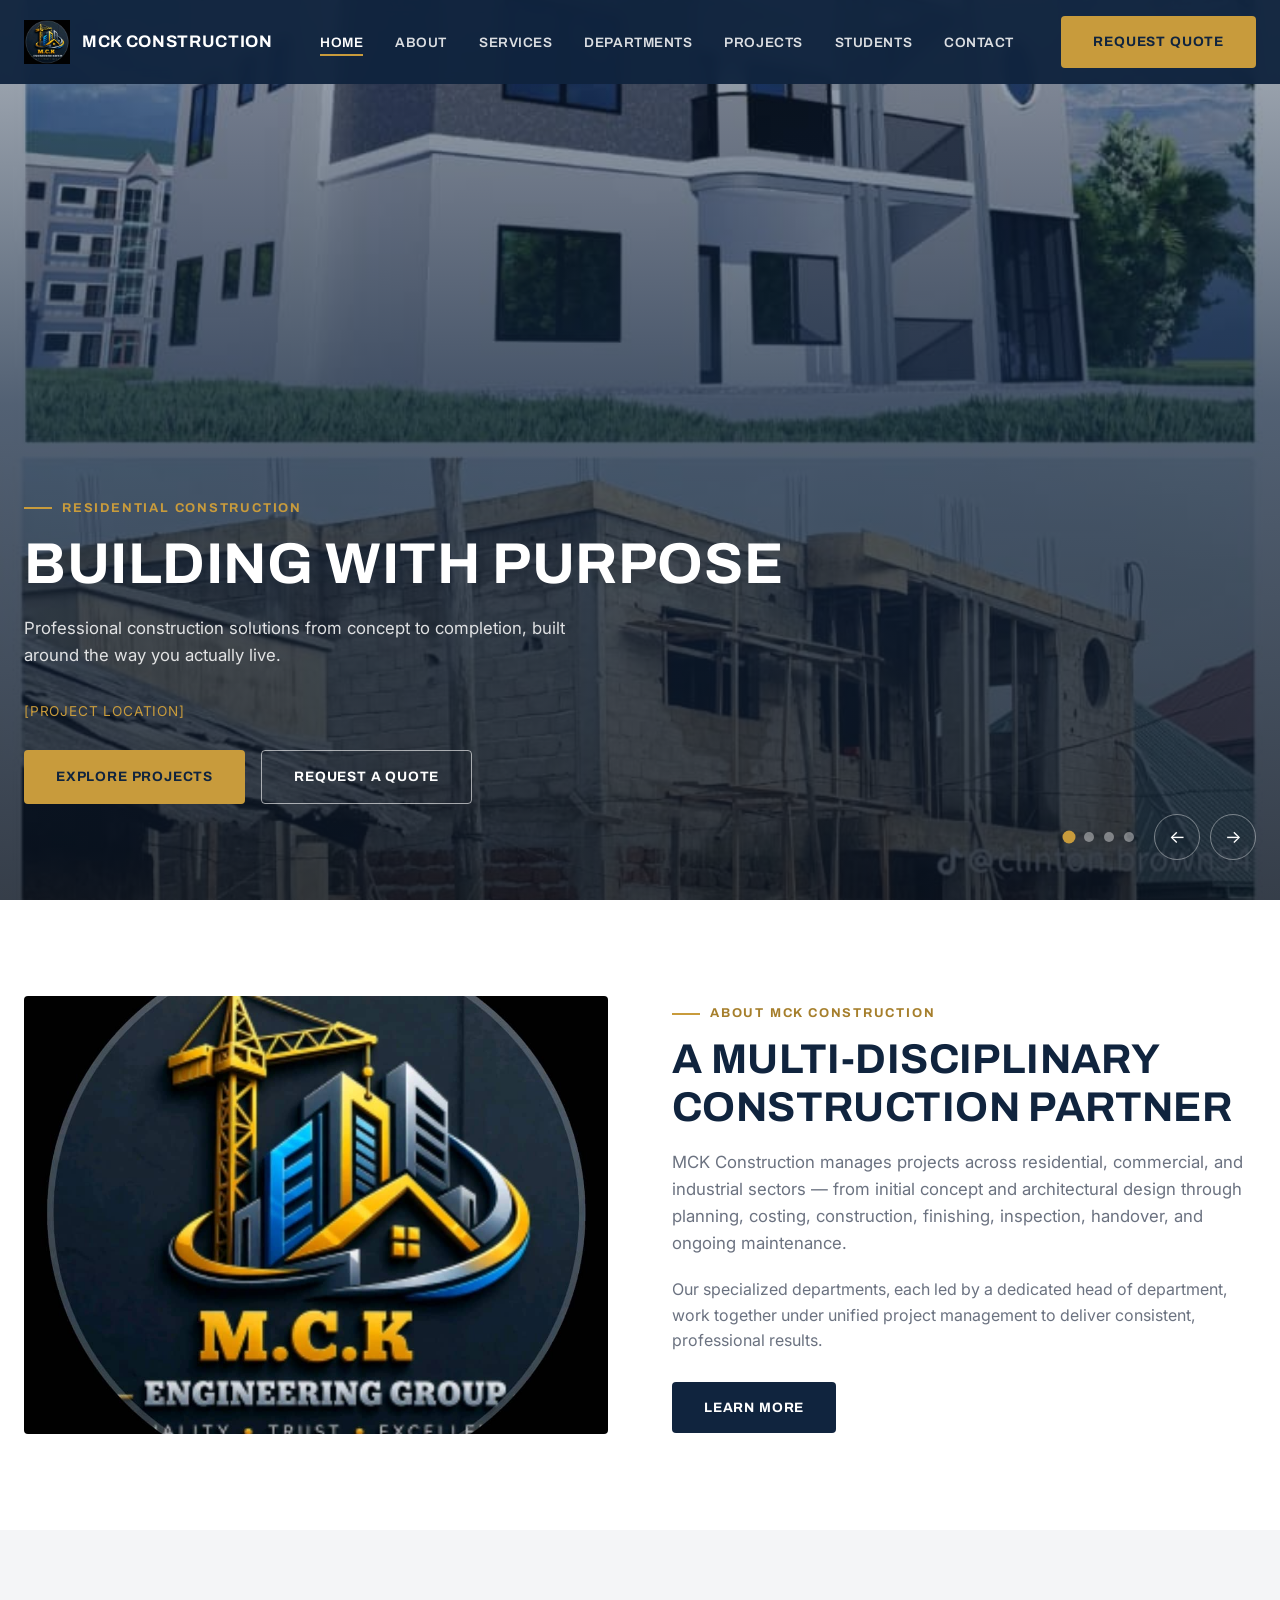
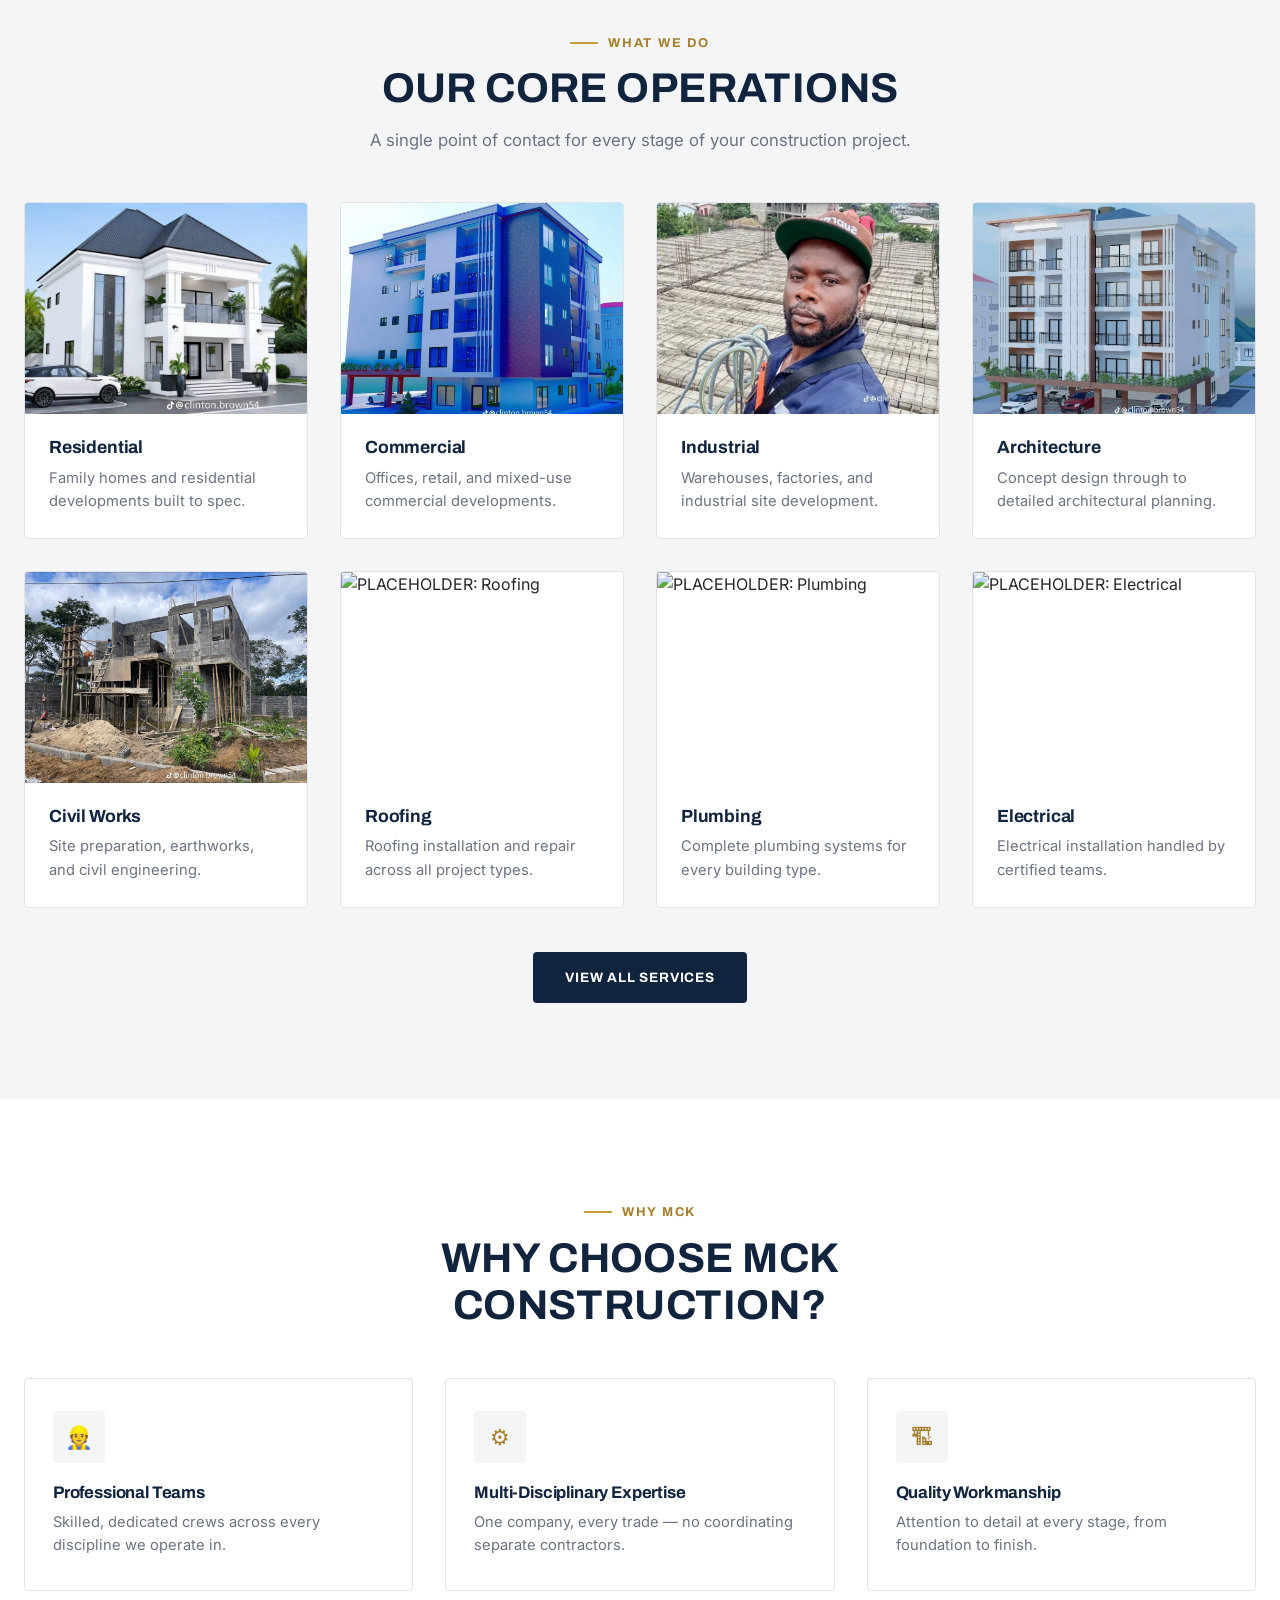
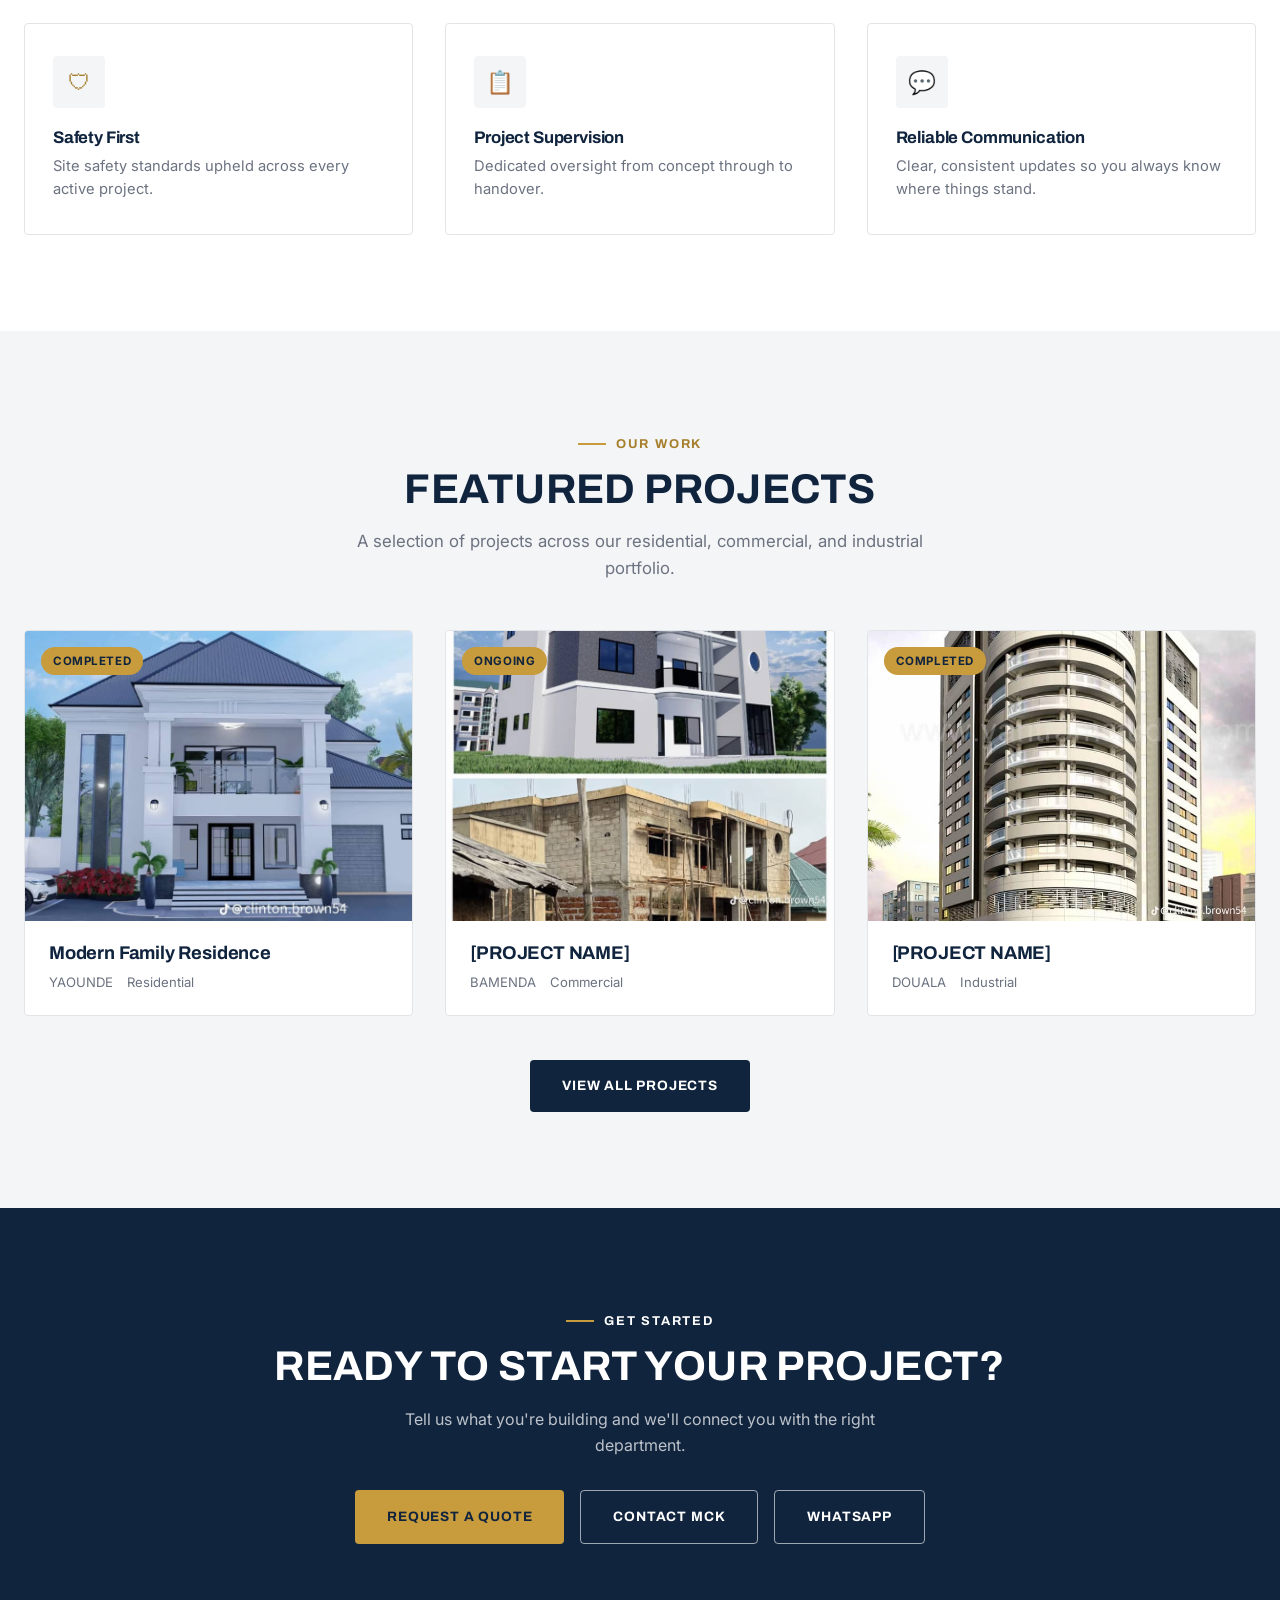
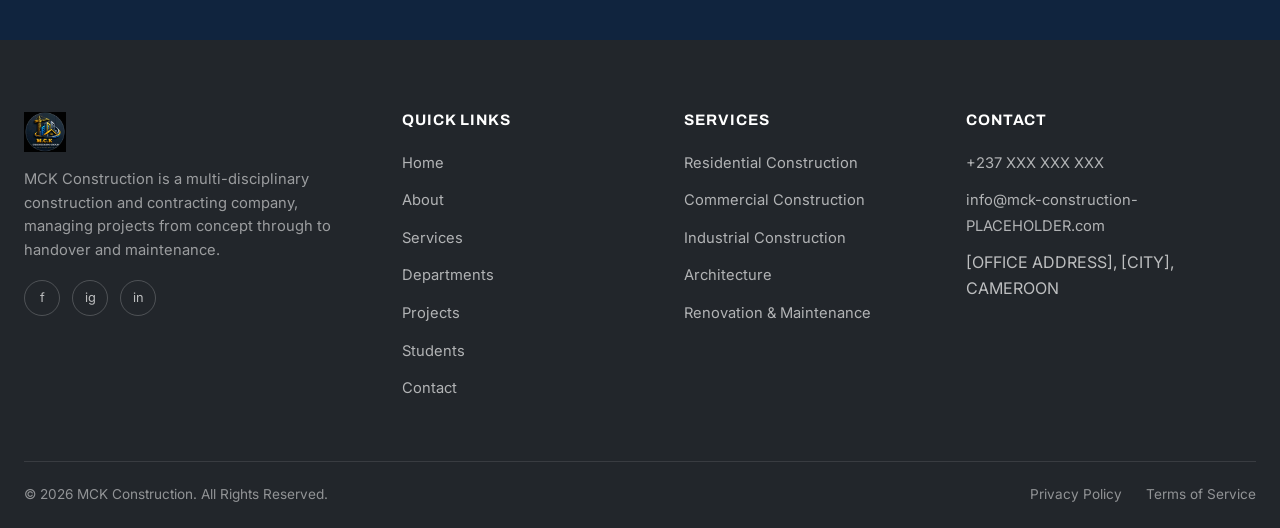
==== index.html @ 476c91ae "initial commit" ====
<!DOCTYPE html>
<html lang="en">
<head>
  <meta charset="UTF-8">
  <meta name="viewport" content="width=device-width, initial-scale=1.0">
  <title>MCK Engineering group
     | Building Dreams. Creating the Future.</title>
  <meta name="description" content="MCK Engineering group is a multi-disciplinary engineering and contracting group handling residential, commercial, and industrial projects from concept to handover.">
  <link rel="preconnect" href="https://fonts.googleapis.com">
  <link href="https://fonts.googleapis.com/css2?family=Archivo:wght@600;700;800&family=Inter:wght@400;500;600;700&display=swap" rel="stylesheet">
  <link rel="stylesheet" href="css/style.css">
</head>
<body data-page="index.html">

  <div id="site-header-root"></div>

  <main>

    <!-- ============ HERO SLIDER ============ -->
    <section class="hero-slider" id="hero-slider" aria-label="Featured projects">

      <!-- IMAGE PLACEHOLDER: mck-logo.png — residential project, 1920x1080 -->
      <div class="hero-slider__slide" style="background-image: url('assets/images/home/hero-01.jpg');">
        <div class="hero-slider__content">
          <span class="eyebrow">Residential Construction</span>
          <h1>Building With Purpose</h1>
          <p>Professional construction solutions from concept to completion, built around the way you actually live.</p>
          <div class="hero-slider__location">[PROJECT LOCATION]</div>
          <div class="btn-group" style="margin-top: 28px;">
            <a href="projects.html" class="btn btn-primary">Explore Projects</a>
            <a href="quote.html" class="btn btn-outline">Request a Quote</a>
          </div>
        </div>
      </div>

      <!-- IMAGE PLACEHOLDER: hero-02.jpg — commercial project, 1920x1080 -->
      <div class="hero-slider__slide" style="background-image: url('assets/images/home/hero-02.jpg');">
        <div class="hero-slider__content">
          <span class="eyebrow">Commercial Construction</span>
          <h1>Spaces That Work Harder</h1>
          <p>From office complexes to retail developments, delivered on schedule and built to last.</p>
          <div class="hero-slider__location">[PROJECT LOCATION]</div>
          <div class="btn-group" style="margin-top: 28px;">
            <a href="projects.html" class="btn btn-primary">Explore Projects</a>
            <a href="quote.html" class="btn btn-outline">Request a Quote</a>
          </div>
        </div>
      </div>

      <!-- IMAGE PLACEHOLDER: hero-03.jpg — industrial project, 1920x1080 -->
      <div class="hero-slider__slide" style="background-image: url('assets/images/home/hero-03.jpg');">
        <div class="hero-slider__content">
          <span class="eyebrow">Industrial Construction</span>
          <h1>Engineered For Scale</h1>
          <p>Warehouses, factories, and production facilities built with structural precision.</p>
          <div class="hero-slider__location">[PROJECT LOCATION]</div>
          <div class="btn-group" style="margin-top: 28px;">
            <a href="projects.html" class="btn btn-primary">Explore Projects</a>
            <a href="quote.html" class="btn btn-outline">Request a Quote</a>
          </div>
        </div>
      </div>

      <!-- IMAGE PLACEHOLDER: hero-04.jpg — civil works project, 1920x1080 -->
      <div class="hero-slider__slide" style="background-image: url('assets/images/home/hero-04.jpg');">
        <div class="hero-slider__content">
          <span class="eyebrow">Civil Works</span>
          <h1>Foundations For Growth</h1>
          <p>Civil engineering and site development handled by specialized, experienced teams.</p>
          <div class="hero-slider__location">[PROJECT LOCATION]</div>
          <div class="btn-group" style="margin-top: 28px;">
            <a href="projects.html" class="btn btn-primary">Explore Projects</a>
            <a href="quote.html" class="btn btn-outline">Request a Quote</a>
          </div>
        </div>
      </div>

      <div class="slider-controls">
        <div class="slider-dots"></div>
        <div class="slider-controls__arrows">
          <button class="slider-arrow prev" aria-label="Previous slide">&#8592;</button>
          <button class="slider-arrow next" aria-label="Next slide">&#8594;</button>
        </div>
      </div>
    </section>

    <!-- ============ ABOUT HIGHLIGHT ============ -->
    <section class="section" data-animate>
      <div class="container split">
        <div>
          <!-- IMAGE PLACEHOLDER:
               Replace with a real MCK Engineering group team/site photo.
               Recommended size: 900x700 -->
          <img src="assets/images/home/mck-logo.png" alt="PLACEHOLDER: MCK Engineering group team on site">
        </div>
        <div>
          <span class="eyebrow">About MCK Construction</span>
          <h2>A Multi-Disciplinary Construction Partner</h2>
          <p style="margin: 18px 0 20px; font-size: 1.05rem;">
            MCK Construction manages projects across residential, commercial, and
            industrial sectors — from initial concept and architectural design
            through planning, costing, construction, finishing, inspection,
            handover, and ongoing maintenance.
          </p>
          <p style="margin-bottom: 28px;">
            Our specialized departments, each led by a dedicated head of
            department, work together under unified project management to
            deliver consistent, professional results.
          </p>
          <a href="about.html" class="btn btn-dark">Learn More</a>
        </div>
      </div>
    </section>

    <!-- ============ SERVICES / OPERATIONS ============ -->
    <section class="section bg-light" data-animate>
      <div class="container">
        <div class="section-heading center">
          <span class="eyebrow" style="justify-content: center;">What We Do</span>
          <h2>Our Core Operations</h2>
          <p>A single point of contact for every stage of your construction project.</p>
        </div>

        <div class="grid grid-4">
          <div class="card service-card">
            <div class="service-card__image">
              <!-- IMAGE PLACEHOLDER: residential.jpg service card, 700x525 -->
              <img src="assets/images/services/residential.jpg" alt="PLACEHOLDER: Residential construction">
            </div>
            <div class="service-card__body">
              <h3>Residential</h3>
              <p>Family homes and residential developments built to spec.</p>
            </div>
          </div>

          <div class="card service-card">
            <div class="service-card__image">
              <!-- IMAGE PLACEHOLDER: commercial.jpg service card, 700x525 -->
              <img src="assets/images/services/commercial.jpg" alt="PLACEHOLDER: Commercial construction">
            </div>
            <div class="service-card__body">
              <h3>Commercial</h3>
              <p>Offices, retail, and mixed-use commercial developments.</p>
            </div>
          </div>

          <div class="card service-card">
            <div class="service-card__image">
              <!-- IMAGE PLACEHOLDER: industrial.jpg service card, 700x525 -->
              <img src="assets/images/services/industrial.jpg" alt="PLACEHOLDER: Industrial construction">
            </div>
            <div class="service-card__body">
              <h3>Industrial</h3>
              <p>Warehouses, factories, and industrial site development.</p>
            </div>
          </div>

          <div class="card service-card">
            <div class="service-card__image">
              <!-- IMAGE PLACEHOLDER: architecture.jpg service card, 700x525 -->
              <img src="assets/images/services/architecture.jpg" alt="PLACEHOLDER: Architecture">
            </div>
            <div class="service-card__body">
              <h3>Architecture</h3>
              <p>Concept design through to detailed architectural planning.</p>
            </div>
          </div>

          <div class="card service-card">
            <div class="service-card__image">
              <!-- IMAGE PLACEHOLDER: civil-works.jpg service card, 700x525 -->
              <img src="assets/images/services/civil-works.jpg" alt="PLACEHOLDER: Civil works">
            </div>
            <div class="service-card__body">
              <h3>Civil Works</h3>
              <p>Site preparation, earthworks, and civil engineering.</p>
            </div>
          </div>

          <div class="card service-card">
            <div class="service-card__image">
              <!-- IMAGE PLACEHOLDER: roofing.jpg service card, 700x525 -->
              <img src="assets/images/services/roofing.jpg" alt="PLACEHOLDER: Roofing">
            </div>
            <div class="service-card__body">
              <h3>Roofing</h3>
              <p>Roofing installation and repair across all project types.</p>
            </div>
          </div>

          <div class="card service-card">
            <div class="service-card__image">
              <!-- IMAGE PLACEHOLDER: plumbing.jpg service card, 700x525 -->
              <img src="assets/images/services/plumbing.jpg" alt="PLACEHOLDER: Plumbing">
            </div>
            <div class="service-card__body">
              <h3>Plumbing</h3>
              <p>Complete plumbing systems for every building type.</p>
            </div>
          </div>

          <div class="card service-card">
            <div class="service-card__image">
              <!-- IMAGE PLACEHOLDER: electrical.jpg service card, 700x525 -->
              <img src="assets/images/services/electrical.jpg" alt="PLACEHOLDER: Electrical">
            </div>
            <div class="service-card__body">
              <h3>Electrical</h3>
              <p>Electrical installation handled by certified teams.</p>
            </div>
          </div>
        </div>

        <div style="text-align:center; margin-top: 44px;">
          <a href="services.html" class="btn btn-dark">View All Services</a>
        </div>
      </div>
    </section>

    <!-- ============ WHY CHOOSE US ============ -->
    <section class="section" data-animate>
      <div class="container">
        <div class="section-heading center">
          <span class="eyebrow" style="justify-content: center;">Why MCK</span>
          <h2>Why Choose MCK Construction?</h2>
        </div>

        <div class="grid grid-3">
          <div class="card feature-card">
            <div class="feature-card__icon">&#128119;</div>
            <h3>Professional Teams</h3>
            <p>Skilled, dedicated crews across every discipline we operate in.</p>
          </div>
          <div class="card feature-card">
            <div class="feature-card__icon">&#9881;</div>
            <h3>Multi-Disciplinary Expertise</h3>
            <p>One company, every trade — no coordinating separate contractors.</p>
          </div>
          <div class="card feature-card">
            <div class="feature-card__icon">&#127959;</div>
            <h3>Quality Workmanship</h3>
            <p>Attention to detail at every stage, from foundation to finish.</p>
          </div>
          <div class="card feature-card">
            <div class="feature-card__icon">&#128737;</div>
            <h3>Safety First</h3>
            <p>Site safety standards upheld across every active project.</p>
          </div>
          <div class="card feature-card">
            <div class="feature-card__icon">&#128203;</div>
            <h3>Project Supervision</h3>
            <p>Dedicated oversight from concept through to handover.</p>
          </div>
          <div class="card feature-card">
            <div class="feature-card__icon">&#128172;</div>
            <h3>Reliable Communication</h3>
            <p>Clear, consistent updates so you always know where things stand.</p>
          </div>
        </div>
      </div>
    </section>

    <!-- ============ PROJECT PREVIEW ============ -->
    <section class="section bg-light" data-animate>
      <div class="container">
        <div class="section-heading center">
          <span class="eyebrow" style="justify-content: center;">Our Work</span>
          <h2>Featured Projects</h2>
          <p>A selection of projects across our residential, commercial, and industrial portfolio.</p>
        </div>

        <div class="grid grid-3">
          <div class="card project-card">
            <div class="project-card__image">
              <span class="project-card__status">Completed</span>
              <!-- IMAGE PLACEHOLDER: project-01.jpg — Modern Family Residence, 4:3 -->
              <img src="assets/images/projects/project-01.jpg" alt="PLACEHOLDER: Modern Family Residence project">
            </div>
            <div class="project-card__body">
              <h4>Modern Family Residence</h4>
              <div class="project-card__meta">
                <span>YAOUNDE</span>
                <span>Residential</span>
              </div>
            </div>
          </div>

          <div class="card project-card">
            <div class="project-card__image">
              <span class="project-card__status">Ongoing</span>
              <!-- IMAGE PLACEHOLDER: project-02.jpg — Commercial Complex, 4:3 -->
              <img src="assets/images/projects/project-02.jpg" alt="PLACEHOLDER: Commercial development project">
            </div>
            <div class="project-card__body">
              <h4>[PROJECT NAME]</h4>
              <div class="project-card__meta">
                <span>BAMENDA</span>
                <span>Commercial</span>
              </div>
            </div>
          </div>

          <div class="card project-card">
            <div class="project-card__image">
              <span class="project-card__status">Completed</span>
              <!-- IMAGE PLACEHOLDER: project-03.jpg — Industrial Facility, 4:3 -->
              <img src="assets/images/projects/project-03.jpg" alt="PLACEHOLDER: Industrial facility project">
            </div>
            <div class="project-card__body">
              <h4>[PROJECT NAME]</h4>
              <div class="project-card__meta">
                <span>DOUALA</span>
                <span>Industrial</span>
              </div>
            </div>
          </div>
        </div>

        <div style="text-align:center; margin-top: 44px;">
          <a href="projects.html" class="btn btn-dark">View All Projects</a>
        </div>
      </div>
    </section>

    <!-- ============ FINAL CTA ============ -->
    <section class="section bg-dark" data-animate>
      <div class="container" style="text-align:center;">
        <span class="eyebrow" style="justify-content:center;">Get Started</span>
        <h2>Ready to Start Your Project?</h2>
        <p style="max-width: 560px; margin: 16px auto 32px;">
          Tell us what you're building and we'll connect you with the right department.
        </p>
        <div class="btn-group" style="justify-content:center;">
          <a href="quote.html" class="btn btn-primary">Request a Quote</a>
          <a href="contact.html" class="btn btn-outline">Contact MCK</a>
          <!-- CONTACT PLACEHOLDER: WhatsApp link pulled from SITE_DATA in main.js -->
          <a href="https://wa.me/237XXXXXXXXX" class="btn btn-outline">WhatsApp</a>
        </div>
      </div>
    </section>

  </main>

  <div id="site-footer-root"></div>

  <script src="js/main.js"></script>
  <script>
    function initPage() {
      new BackgroundSlider("#hero-slider", { interval: 5000 });
    }
  </script>
</body>
</html>
---- css/style.css ----
/* ==========================================================================
   MCK CONSTRUCTION — GLOBAL STYLESHEET
   One shared stylesheet for the entire site. Organized top to bottom:
   1. Design tokens (CSS variables)
   2. Reset / base
   3. Typography
   4. Layout utilities
   5. Buttons
   6. Header / mobile nav
   7. Footer
   8. Sliders (hero + department background sliders)
   9. Cards (services, projects, team)
   10. Accordion (FAQ)
   11. Gallery + lightbox
   12. Forms
   13. Timeline (process)
   14. Section utilities / animations
   15. Responsive breakpoints
   ========================================================================== */

/* -------------------- 1. DESIGN TOKENS -------------------- */
:root {
  /* Palette — construction-industry corporate, from the brief */
  --primary: #10243e;          /* navy / deep blue */
  --primary-light: #1a3a5c;
  --dark: #22262b;             /* charcoal text */
  --accent: #c89b3c;           /* construction gold */
  --accent-dark: #a67f2c;
  --light: #f4f5f7;            /* light gray section bg */
  --gray: #6b7280;             /* mid gray for secondary text */
  --white: #ffffff;
  --border: #e2e4e8;

  /* Overlays */
  --overlay-dark: rgba(16, 36, 62, 0.72);
  --overlay-darker: rgba(10, 20, 34, 0.82);

  /* Type */
  --font-display: 'Archivo', 'Arial Narrow', sans-serif;
  --font-body: 'Inter', -apple-system, BlinkMacSystemFont, 'Segoe UI', sans-serif;

  /* Layout */
  --max-width: 1280px;
  --gutter: 24px;
  --radius: 4px;
  --header-height: 84px;

  /* Motion */
  --transition: 0.3s ease;
  --transition-slow: 0.8s ease;
}

/* -------------------- 2. RESET / BASE -------------------- */
*, *::before, *::after { box-sizing: border-box; margin: 0; padding: 0; }

html { scroll-behavior: smooth; }

body {
  font-family: var(--font-body);
  color: var(--dark);
  background: var(--white);
  line-height: 1.6;
  overflow-x: hidden;
  -webkit-font-smoothing: antialiased;
}

img { max-width: 100%; display: block; }

a { color: inherit; text-decoration: none; }

ul, ol { list-style: none; }

button { font: inherit; cursor: pointer; border: none; background: none; }

input, textarea, select { font: inherit; }

/* Visible keyboard focus everywhere */
a:focus-visible,
button:focus-visible,
input:focus-visible,
textarea:focus-visible,
select:focus-visible,
[tabindex]:focus-visible {
  outline: 3px solid var(--accent);
  outline-offset: 2px;
}

@media (prefers-reduced-motion: reduce) {
  *, *::before, *::after {
    animation-duration: 0.01ms !important;
    animation-iteration-count: 1 !important;
    transition-duration: 0.01ms !important;
    scroll-behavior: auto !important;
  }
}

/* -------------------- 3. TYPOGRAPHY -------------------- */
h1, h2, h3, h4, h5, h6 {
  font-family: var(--font-display);
  font-weight: 700;
  line-height: 1.15;
  color: var(--primary);
  letter-spacing: -0.01em;
}

h1 { font-size: clamp(2.2rem, 5vw, 3.6rem); text-transform: uppercase; letter-spacing: 0.01em; }
h2 { font-size: clamp(1.8rem, 3.4vw, 2.6rem); text-transform: uppercase; letter-spacing: 0.01em; }
h3 { font-size: clamp(1.3rem, 2.2vw, 1.6rem); }
h4 { font-size: 1.15rem; }

p { color: var(--gray); }

.eyebrow {
  display: inline-flex;
  align-items: center;
  gap: 10px;
  font-family: var(--font-display);
  font-size: 0.8rem;
  font-weight: 700;
  letter-spacing: 0.14em;
  text-transform: uppercase;
  color: var(--accent-dark);
  margin-bottom: 12px;
}

.eyebrow::before {
  content: '';
  width: 28px;
  height: 2px;
  background: var(--accent);
}

.section-heading { max-width: 640px; margin-bottom: 48px; }
.section-heading.center { max-width: 640px; margin-left: auto; margin-right: auto; text-align: center; }
.section-heading p { margin-top: 14px; font-size: 1.05rem; }

/* -------------------- 4. LAYOUT UTILITIES -------------------- */
.container {
  max-width: var(--max-width);
  margin: 0 auto;
  padding: 0 var(--gutter);
}

.section { padding: 96px 0; }
.section.tight { padding: 64px 0; }
.section.bg-light { background: var(--light); }
.section.bg-dark { background: var(--primary); }
.section.bg-dark h2, .section.bg-dark h3, .section.bg-dark .eyebrow { color: var(--white); }
.section.bg-dark p { color: rgba(255,255,255,0.72); }

.grid { display: grid; gap: 32px; }
.grid-2 { grid-template-columns: repeat(2, 1fr); }
.grid-3 { grid-template-columns: repeat(3, 1fr); }
.grid-4 { grid-template-columns: repeat(4, 1fr); }

/* Blueprint hairline signature — thin gold tick marks used as dividers */
.blueprint-divider {
  display: flex;
  align-items: center;
  gap: 6px;
  margin: 0 0 32px;
}
.blueprint-divider span {
  width: 1px;
  height: 14px;
  background: var(--accent);
  opacity: 0.6;
}
.blueprint-divider span:nth-child(3n) { height: 22px; opacity: 1; }

/* -------------------- 5. BUTTONS -------------------- */
.btn {
  display: inline-flex;
  align-items: center;
  justify-content: center;
  gap: 10px;
  padding: 15px 32px;
  font-family: var(--font-display);
  font-weight: 700;
  font-size: 0.85rem;
  letter-spacing: 0.06em;
  text-transform: uppercase;
  border-radius: var(--radius);
  transition: transform var(--transition), background var(--transition), color var(--transition), box-shadow var(--transition);
  white-space: nowrap;
}

.btn-primary { background: var(--accent); color: var(--primary); }
.btn-primary:hover { background: var(--accent-dark); transform: translateY(-2px); box-shadow: 0 10px 24px rgba(200,155,60,0.35); }

.btn-outline { background: transparent; color: var(--white); border: 1.5px solid rgba(255,255,255,0.6); }
.btn-outline:hover { background: var(--white); color: var(--primary); transform: translateY(-2px); }

.btn-dark { background: var(--primary); color: var(--white); }
.btn-dark:hover { background: var(--primary-light); transform: translateY(-2px); }

.btn-block { width: 100%; }

.btn-group { display: flex; gap: 16px; flex-wrap: wrap; }

/* -------------------- 6. HEADER / MOBILE NAV -------------------- */
#site-header-root { position: relative; z-index: 1000; }

.site-header {
  position: fixed;
  top: 0; left: 0; right: 0;
  height: var(--header-height);
  display: flex;
  align-items: center;
  background: rgba(16, 36, 62, 0.96);
  backdrop-filter: blur(6px);
  z-index: 1000;
  transition: background var(--transition);
}

.site-header .container {
  display: flex;
  align-items: center;
  justify-content: space-between;
  width: 100%;
}

.site-header__logo { display: flex; align-items: center; gap: 12px; }
.site-header__logo img { height: 44px; width: auto; }
.site-header__logo span {
  font-family: var(--font-display);
  color: var(--white);
  font-weight: 700;
  letter-spacing: 0.04em;
  font-size: 1.05rem;
  text-transform: uppercase;
}

.site-nav { display: flex; align-items: center; gap: 40px; }
.site-nav__list { display: flex; gap: 32px; }
.site-nav__list a {
  color: rgba(255,255,255,0.85);
  font-family: var(--font-display);
  font-size: 0.85rem;
  font-weight: 600;
  letter-spacing: 0.04em;
  text-transform: uppercase;
  position: relative;
  padding: 6px 0;
}
.site-nav__list a::after {
  content: '';
  position: absolute;
  left: 0; bottom: 0;
  width: 0; height: 2px;
  background: var(--accent);
  transition: width var(--transition);
}
.site-nav__list a:hover,
.site-nav__list a[aria-current="page"] { color: var(--white); }
.site-nav__list a:hover::after,
.site-nav__list a[aria-current="page"]::after { width: 100%; }

.site-header__cta { display: flex; align-items: center; gap: 20px; }

.hamburger {
  display: none;
  flex-direction: column;
  justify-content: center;
  gap: 5px;
  width: 32px;
  height: 32px;
  z-index: 1100;
}
.hamburger span {
  display: block;
  width: 100%;
  height: 2px;
  background: var(--white);
  transition: transform var(--transition), opacity var(--transition);
}
.hamburger[aria-expanded="true"] span:nth-child(1) { transform: translateY(7px) rotate(45deg); }
.hamburger[aria-expanded="true"] span:nth-child(2) { opacity: 0; }
.hamburger[aria-expanded="true"] span:nth-child(3) { transform: translateY(-7px) rotate(-45deg); }

@media (max-width: 900px) {
  .site-nav {
    position: fixed;
    top: 0; right: 0;
    height: 100vh;
    width: min(340px, 84vw);
    background: var(--primary);
    flex-direction: column;
    align-items: flex-start;
    justify-content: center;
    padding: 40px var(--gutter);
    transform: translateX(100%);
    transition: transform var(--transition-slow);
    box-shadow: -12px 0 40px rgba(0,0,0,0.25);
  }
  .site-nav.is-open { transform: translateX(0); }
  .site-nav__list { flex-direction: column; gap: 22px; }
  .site-header__cta .btn-primary { display: none; }
  .hamburger { display: flex; }
}

/* -------------------- 7. FOOTER -------------------- */
.site-footer { background: var(--dark); color: rgba(255,255,255,0.7); padding: 72px 0 0; }
.site-footer__grid { display: grid; grid-template-columns: 1.4fr 1fr 1fr 1.2fr; gap: 40px; padding-bottom: 48px; }
.site-footer h4 { color: var(--white); margin-bottom: 20px; font-size: 0.95rem; letter-spacing: 0.06em; text-transform: uppercase; }
.site-footer__about img { height: 40px; margin-bottom: 16px; }
.site-footer__about p { color: rgba(255,255,255,0.55); font-size: 0.92rem; }
.site-footer ul li { margin-bottom: 12px; }
.site-footer ul a { color: rgba(255,255,255,0.65); font-size: 0.92rem; transition: color var(--transition); }
.site-footer ul a:hover { color: var(--accent); }
.site-footer__social { display: flex; gap: 12px; margin-top: 18px; }
.site-footer__social a {
  width: 36px; height: 36px;
  display: flex; align-items: center; justify-content: center;
  border: 1px solid rgba(255,255,255,0.2);
  border-radius: 50%;
  font-size: 0.8rem;
  transition: background var(--transition), border-color var(--transition);
}
.site-footer__social a:hover { background: var(--accent); border-color: var(--accent); color: var(--primary); }
.site-footer__bottom {
  border-top: 1px solid rgba(255,255,255,0.1);
  padding: 22px 0;
  display: flex;
  justify-content: space-between;
  align-items: center;
  flex-wrap: wrap;
  gap: 12px;
  font-size: 0.85rem;
  color: rgba(255,255,255,0.5);
}
.site-footer__bottom .legal-links { display: flex; gap: 24px; }
.site-footer__bottom .legal-links a:hover { color: var(--accent); }

@media (max-width: 900px) {
  .site-footer__grid { grid-template-columns: 1fr 1fr; }
}
@media (max-width: 560px) {
  .site-footer__grid { grid-template-columns: 1fr; }
}

/* -------------------- 8. SLIDERS -------------------- */
/* Hero slider (Home) */
.hero-slider {
  position: relative;
  height: 100vh;
  min-height: 560px;
  overflow: hidden;
  color: var(--white);
}
.hero-slider__slide {
  position: absolute;
  inset: 0;
  opacity: 0;
  visibility: hidden;
  transition: opacity 1s ease;
  background-size: cover;
  background-position: center;
  display: flex;
  align-items: flex-end;
}
.hero-slider__slide.is-active { opacity: 1; visibility: visible; }
.hero-slider__slide::before {
  content: '';
  position: absolute; inset: 0;
  background: linear-gradient(0deg, var(--overlay-darker) 0%, var(--overlay-dark) 55%, rgba(16,36,62,0.35) 100%);
}
.hero-slider__content {
  position: relative;
  z-index: 2;
  padding: 0 var(--gutter) 96px;
  max-width: var(--max-width);
  margin: 0 auto;
  width: 100%;
}
.hero-slider__content .eyebrow { color: var(--accent); }
.hero-slider__content .eyebrow::before { background: var(--accent); }
.hero-slider__content h1 { color: var(--white); max-width: 780px; }
.hero-slider__content p { color: rgba(255,255,255,0.85); max-width: 560px; margin: 18px 0 32px; font-size: 1.05rem; }
.hero-slider__location { font-size: 0.85rem; letter-spacing: 0.06em; text-transform: uppercase; color: var(--accent); margin-top: 14px; }

.slider-controls {
  position: absolute;
  bottom: 40px; right: var(--gutter);
  z-index: 3;
  display: flex;
  align-items: center;
  gap: 20px;
}
.slider-controls__arrows { display: flex; gap: 10px; }
.slider-arrow {
  width: 46px; height: 46px;
  border: 1px solid rgba(255,255,255,0.4);
  border-radius: 50%;
  display: flex; align-items: center; justify-content: center;
  color: var(--white);
  font-size: 1.1rem;
  transition: background var(--transition), border-color var(--transition);
}
.slider-arrow:hover { background: var(--accent); border-color: var(--accent); color: var(--primary); }

.slider-dots { display: flex; gap: 10px; }
.slider-dot {
  width: 10px; height: 10px;
  border-radius: 50%;
  background: rgba(255,255,255,0.4);
  transition: background var(--transition), transform var(--transition);
}
.slider-dot.is-active { background: var(--accent); transform: scale(1.3); }

@media (max-width: 700px) {
  .slider-controls { position: static; margin-top: 24px; padding: 0 var(--gutter) 32px; justify-content: space-between; }
  .hero-slider__content { padding-bottom: 32px; }
}

/* Generic background slider (Students hero, Department sections) */
.bg-slider {
  position: relative;
  overflow: hidden;
  color: var(--white);
}
.bg-slider__slide {
  position: absolute; inset: 0;
  opacity: 0;
  transition: opacity 1.2s ease;
  background-size: cover;
  background-position: center;
}
.bg-slider__slide.is-active { opacity: 1; }
.bg-slider__overlay { position: absolute; inset: 0; background: var(--overlay-dark); z-index: 1; }
.bg-slider__content { position: relative; z-index: 2; height: 100%; }

/* Students hero */
.students-hero.bg-slider { height: 70vh; min-height: 460px; }
.students-hero .bg-slider__content { display: flex; flex-direction: column; justify-content: center; align-items: flex-start; padding: 0 var(--gutter); max-width: var(--max-width); margin: 0 auto; }
.students-hero h1 { color: var(--white); }
.students-hero p { color: rgba(255,255,255,0.85); max-width: 560px; margin-top: 16px; }

/* Department block with its own slider */
.dept-block {
  position: relative;
  min-height: 640px;
  display: flex;
  align-items: center;
  scroll-margin-top: var(--header-height);
}
.dept-block .bg-slider__content {
  display: grid;
  grid-template-columns: 1.1fr 0.9fr;
  gap: 48px;
  align-items: center;
  padding: 80px var(--gutter);
  max-width: var(--max-width);
  margin: 0 auto;
}
.dept-block__info h2 { color: var(--white); }
.dept-block__info p { color: rgba(255,255,255,0.82); margin: 16px 0 24px; max-width: 520px; }
.dept-block__controls { display: flex; gap: 10px; margin-top: 28px; }

.dept-block__head {
  background: rgba(16,36,62,0.72);
  border: 1px solid rgba(255,255,255,0.14);
  backdrop-filter: blur(6px);
  border-radius: var(--radius);
  padding: 28px;
}
.dept-block__head img {
  width: 84px; height: 84px;
  border-radius: 50%;
  object-fit: cover;
  border: 2px solid var(--accent);
  margin-bottom: 16px;
}
.dept-block__head h4 { color: var(--white); margin-bottom: 4px; }
.dept-block__head .position { color: var(--accent); font-size: 0.85rem; text-transform: uppercase; letter-spacing: 0.05em; font-weight: 600; margin-bottom: 12px; }
.dept-block__head .bio { color: rgba(255,255,255,0.75); font-size: 0.92rem; margin-bottom: 16px; }
.dept-block__head .responsibilities { margin-bottom: 18px; }
.dept-block__head .responsibilities li { color: rgba(255,255,255,0.7); font-size: 0.88rem; padding-left: 16px; position: relative; margin-bottom: 6px; }
.dept-block__head .responsibilities li::before { content: '—'; position: absolute; left: 0; color: var(--accent); }
.dept-block__contact { display: flex; gap: 10px; flex-wrap: wrap; }
.dept-block__contact a {
  font-size: 0.8rem;
  padding: 8px 14px;
  border: 1px solid rgba(255,255,255,0.3);
  border-radius: 20px;
  color: var(--white);
  transition: background var(--transition), border-color var(--transition);
}
.dept-block__contact a:hover { background: var(--accent); border-color: var(--accent); color: var(--primary); }

@media (max-width: 900px) {
  .dept-block .bg-slider__content { grid-template-columns: 1fr; padding: 64px var(--gutter); }
}

/* -------------------- 9. CARDS -------------------- */
.card {
  background: var(--white);
  border: 1px solid var(--border);
  border-radius: var(--radius);
  overflow: hidden;
  transition: transform var(--transition), box-shadow var(--transition);
}
.card:hover { transform: translateY(-6px); box-shadow: 0 20px 40px rgba(16,36,62,0.12); }

.service-card { padding: 0; text-align: left; }
.service-card__image { aspect-ratio: 4/3; overflow: hidden; }
.service-card__image img { width: 100%; height: 100%; object-fit: cover; transition: transform var(--transition-slow); }
.service-card:hover .service-card__image img { transform: scale(1.08); }
.service-card__body { padding: 24px; }
.service-card__body h3 { font-size: 1.1rem; margin-bottom: 8px; }
.service-card__body p { font-size: 0.92rem; }

.feature-card { padding: 32px 28px; text-align: left; }
.feature-card__icon {
  width: 52px; height: 52px;
  display: flex; align-items: center; justify-content: center;
  background: var(--light);
  border-radius: var(--radius);
  color: var(--accent-dark);
  font-size: 1.4rem;
  margin-bottom: 20px;
}
.feature-card h3 { font-size: 1.05rem; margin-bottom: 8px; }
.feature-card p { font-size: 0.92rem; }

.project-card { position: relative; }
.project-card__image { aspect-ratio: 4/3; overflow: hidden; position: relative; }
.project-card__image img { width: 100%; height: 100%; object-fit: cover; transition: transform var(--transition-slow); }
.project-card:hover .project-card__image img { transform: scale(1.08); }
.project-card__status {
  position: absolute; top: 16px; left: 16px;
  background: var(--accent);
  color: var(--primary);
  font-size: 0.72rem;
  font-weight: 700;
  letter-spacing: 0.05em;
  text-transform: uppercase;
  padding: 5px 12px;
  border-radius: 20px;
  z-index: 2;
}
.project-card__body { padding: 22px 24px; }
.project-card__meta { display: flex; gap: 14px; font-size: 0.82rem; color: var(--gray); margin-top: 8px; flex-wrap: wrap; }
.project-card__meta span { display: flex; align-items: center; gap: 6px; }

.team-card { text-align: center; padding: 32px 24px; }
.team-card__photo { width: 120px; height: 120px; border-radius: 50%; overflow: hidden; margin: 0 auto 20px; border: 3px solid var(--light); }
.team-card__photo img { width: 100%; height: 100%; object-fit: cover; }
.team-card h3 { font-size: 1.1rem; margin-bottom: 2px; }
.team-card .position { color: var(--accent-dark); font-size: 0.85rem; font-weight: 600; text-transform: uppercase; letter-spacing: 0.04em; margin-bottom: 14px; }
.team-card .bio { font-size: 0.9rem; margin-bottom: 18px; }
.team-card__contact { display: flex; gap: 10px; justify-content: center; flex-wrap: wrap; }
.team-card__contact a {
  font-size: 0.78rem;
  padding: 7px 14px;
  border: 1px solid var(--border);
  border-radius: 20px;
  color: var(--primary);
  transition: background var(--transition), color var(--transition), border-color var(--transition);
}
.team-card__contact a:hover { background: var(--primary); border-color: var(--primary); color: var(--white); }

/* -------------------- 10. ACCORDION (FAQ) -------------------- */
.accordion-group { border-top: 1px solid var(--border); }
.accordion-item { border-bottom: 1px solid var(--border); }
.accordion-item__trigger {
  width: 100%;
  display: flex;
  align-items: center;
  justify-content: space-between;
  gap: 20px;
  padding: 22px 4px;
  text-align: left;
  font-family: var(--font-display);
  font-size: 1rem;
  font-weight: 600;
  color: var(--primary);
}
.accordion-item__icon {
  flex-shrink: 0;
  width: 26px; height: 26px;
  border: 1.5px solid var(--accent);
  border-radius: 50%;
  display: flex; align-items: center; justify-content: center;
  color: var(--accent-dark);
  transition: transform var(--transition);
  font-size: 0.9rem;
}
.accordion-item[data-open="true"] .accordion-item__icon { transform: rotate(45deg); }
.accordion-item__panel {
  max-height: 0;
  overflow: hidden;
  transition: max-height var(--transition-slow);
}
.accordion-item__panel-inner { padding: 0 4px 22px; font-size: 0.95rem; color: var(--gray); max-width: 720px; }

.faq-category { margin-bottom: 12px; }
.faq-category h3 { margin: 48px 0 4px; }
.faq-category:first-child h3 { margin-top: 0; }

/* -------------------- 11. GALLERY + LIGHTBOX -------------------- */
.gallery-filters { display: flex; gap: 12px; flex-wrap: wrap; margin-bottom: 40px; }
.gallery-filter {
  padding: 10px 20px;
  border: 1px solid var(--border);
  border-radius: 24px;
  font-size: 0.85rem;
  font-weight: 600;
  color: var(--primary);
  transition: background var(--transition), color var(--transition), border-color var(--transition);
}
.gallery-filter[aria-pressed="true"],
.gallery-filter:hover { background: var(--primary); color: var(--white); border-color: var(--primary); }

.gallery-grid { display: grid; grid-template-columns: repeat(3, 1fr); gap: 24px; }
.gallery-item { cursor: pointer; }
.gallery-item.is-hidden { display: none; }
.gallery-item__image { aspect-ratio: 4/3; overflow: hidden; border-radius: var(--radius); position: relative; }
.gallery-item__image img { width: 100%; height: 100%; object-fit: cover; transition: transform var(--transition-slow); }
.gallery-item:hover .gallery-item__image img { transform: scale(1.1); }
.gallery-item__overlay {
  position: absolute; inset: 0;
  background: linear-gradient(0deg, var(--overlay-darker), transparent 60%);
  display: flex; flex-direction: column; justify-content: flex-end;
  padding: 20px;
  opacity: 0;
  transition: opacity var(--transition);
}
.gallery-item:hover .gallery-item__overlay { opacity: 1; }
.gallery-item__overlay h4 { color: var(--white); font-size: 1rem; }
.gallery-item__overlay span { color: var(--accent); font-size: 0.78rem; text-transform: uppercase; letter-spacing: 0.05em; }

.lightbox {
  position: fixed; inset: 0;
  background: rgba(10,20,34,0.94);
  z-index: 2000;
  display: none;
  align-items: center;
  justify-content: center;
  padding: 40px var(--gutter);
}
.lightbox.is-open { display: flex; }
.lightbox__inner { max-width: 900px; width: 100%; color: var(--white); }
.lightbox__image-wrap { border-radius: var(--radius); overflow: hidden; max-height: 60vh; }
.lightbox__image-wrap img { width: 100%; height: 100%; object-fit: cover; }
.lightbox__meta { padding-top: 20px; }
.lightbox__meta h3 { color: var(--white); }
.lightbox__meta .project-card__meta span { color: rgba(255,255,255,0.7); }
.lightbox__meta p { color: rgba(255,255,255,0.75); margin-top: 10px; }
.lightbox__close {
  position: absolute; top: 24px; right: 24px;
  width: 44px; height: 44px;
  border: 1px solid rgba(255,255,255,0.3);
  border-radius: 50%;
  color: var(--white);
  font-size: 1.2rem;
  display: flex; align-items: center; justify-content: center;
  transition: background var(--transition);
}
.lightbox__close:hover { background: var(--accent); color: var(--primary); }
.lightbox__nav { position: absolute; top: 50%; transform: translateY(-50%); }
.lightbox__prev { left: 24px; }
.lightbox__next { right: 24px; }

/* -------------------- 12. FORMS -------------------- */
.form-grid { display: grid; grid-template-columns: repeat(2, 1fr); gap: 20px; }
.form-group { display: flex; flex-direction: column; gap: 8px; }
.form-group.full { grid-column: 1 / -1; }
.form-group label { font-size: 0.85rem; font-weight: 600; color: var(--primary); }
.form-group .required { color: var(--accent-dark); }
.form-group input,
.form-group select,
.form-group textarea {
  padding: 13px 16px;
  border: 1px solid var(--border);
  border-radius: var(--radius);
  background: var(--white);
  color: var(--dark);
  transition: border-color var(--transition);
}
.form-group input:focus,
.form-group select:focus,
.form-group textarea:focus { border-color: var(--accent); }
.form-group textarea { resize: vertical; min-height: 120px; }
.form-group .hint { font-size: 0.78rem; color: var(--gray); }
.form-group input[type="file"] { padding: 10px; border-style: dashed; }
.form-group input[type="checkbox"] { width: auto; }

.form-check { display: flex; align-items: flex-start; gap: 10px; }
.form-check label { font-weight: 400; font-size: 0.88rem; color: var(--gray); }

.form-section-title { font-family: var(--font-display); font-size: 1rem; text-transform: uppercase; letter-spacing: 0.04em; color: var(--primary); margin: 36px 0 18px; }
.form-section-title:first-child { margin-top: 0; }

.form-note { font-size: 0.85rem; color: var(--gray); margin-top: 20px; padding: 16px; background: var(--light); border-radius: var(--radius); border-left: 3px solid var(--accent); }

.form-status { margin-top: 16px; padding: 14px 18px; border-radius: var(--radius); font-size: 0.9rem; display: none; }
.form-status.is-visible { display: block; }
.form-status.success { background: #eaf6ee; color: #1e7a3d; }
.form-status.error { background: #fbeaea; color: #a4302f; }

@media (max-width: 700px) {
  .form-grid { grid-template-columns: 1fr; }
}

/* -------------------- 13. TIMELINE (process) -------------------- */
.timeline { position: relative; padding-left: 0; }
.timeline__track { position: relative; }
.timeline__item {
  display: grid;
  grid-template-columns: 64px 1fr;
  gap: 24px;
  padding-bottom: 40px;
  position: relative;
}
.timeline__item:last-child { padding-bottom: 0; }
.timeline__marker {
  width: 44px; height: 44px;
  border-radius: 50%;
  background: var(--primary);
  color: var(--accent);
  display: flex; align-items: center; justify-content: center;
  font-family: var(--font-display);
  font-weight: 700;
  font-size: 0.95rem;
  position: relative;
  z-index: 2;
}
.timeline__item::before {
  content: '';
  position: absolute;
  left: 21px; top: 44px;
  width: 2px; height: calc(100% - 20px);
  background: var(--border);
}
.timeline__item:last-child::before { display: none; }
.timeline__content h4 { margin-bottom: 6px; }
.timeline__content p { font-size: 0.92rem; }

/* -------------------- 14. SECTION UTILITIES / ANIMATIONS -------------------- */
[data-animate] { opacity: 0; transform: translateY(24px); transition: opacity 0.7s ease, transform 0.7s ease; }
[data-animate].is-visible { opacity: 1; transform: translateY(0); }

.overlay-panel {
  background: var(--white);
  border-radius: var(--radius);
  box-shadow: 0 30px 60px rgba(16,36,62,0.12);
}

.split { display: grid; grid-template-columns: 1fr 1fr; gap: 64px; align-items: center; }
.split img { border-radius: var(--radius); width: 100%; aspect-ratio: 4/3; object-fit: cover; }

.stat { text-align: left; }
.stat strong { font-family: var(--font-display); font-size: 2.2rem; color: var(--primary); display: block; }
.stat span { font-size: 0.85rem; color: var(--gray); text-transform: uppercase; letter-spacing: 0.04em; }

/* Page hero (non-slider inner pages) */
.page-hero {
  padding: calc(var(--header-height) + 80px) 0 64px;
  background: var(--primary);
  color: var(--white);
  position: relative;
  overflow: hidden;
}
.page-hero .eyebrow { color: var(--accent); }
.page-hero h1 { color: var(--white); }
.page-hero__crumbs { margin-top: 14px; font-size: 0.85rem; color: rgba(255,255,255,0.6); }
.page-hero__crumbs a:hover { color: var(--accent); }

/* Static full-page background (About page) */
.about-bg-page {
  position: relative;
}
.about-bg-page__fixed {
  position: fixed;
  inset: 0;
  background-image: var(--about-bg-image, none);
  background-size: cover;
  background-position: center;
  z-index: -2;
}
.about-bg-page__fixed::after {
  content: '';
  position: absolute;
  inset: 0;
  background: var(--overlay-darker);
}
.about-bg-page .section.on-bg {
  position: relative;
  z-index: 1;
}
.about-bg-page .section.on-bg:not(.card-surface) h2,
.about-bg-page .section.on-bg:not(.card-surface) h3,
.about-bg-page .section.on-bg:not(.card-surface) p { color: var(--white); }
.about-bg-page .section.card-surface {
  background: var(--white);
  border-radius: var(--radius);
  margin: 0 var(--gutter);
}
@media (min-width: 1320px) {
  .about-bg-page .section.card-surface { margin: 0 auto; max-width: var(--max-width); border-radius: var(--radius) var(--radius) 0 0; }
}

/* -------------------- 15. RESPONSIVE -------------------- */
@media (max-width: 1024px) {
  .grid-4 { grid-template-columns: repeat(2, 1fr); }
  .site-footer__grid { grid-template-columns: 1fr 1fr; }
}

@media (max-width: 900px) {
  .grid-3 { grid-template-columns: repeat(2, 1fr); }
  .split { grid-template-columns: 1fr; gap: 32px; }
  .gallery-grid { grid-template-columns: repeat(2, 1fr); }
}

@media (max-width: 640px) {
  .grid-2, .grid-3, .grid-4 { grid-template-columns: 1fr; }
  .gallery-grid { grid-template-columns: 1fr; }
  .section { padding: 64px 0; }
  .form-grid { grid-template-columns: 1fr; }
  :root { --header-height: 72px; }
}
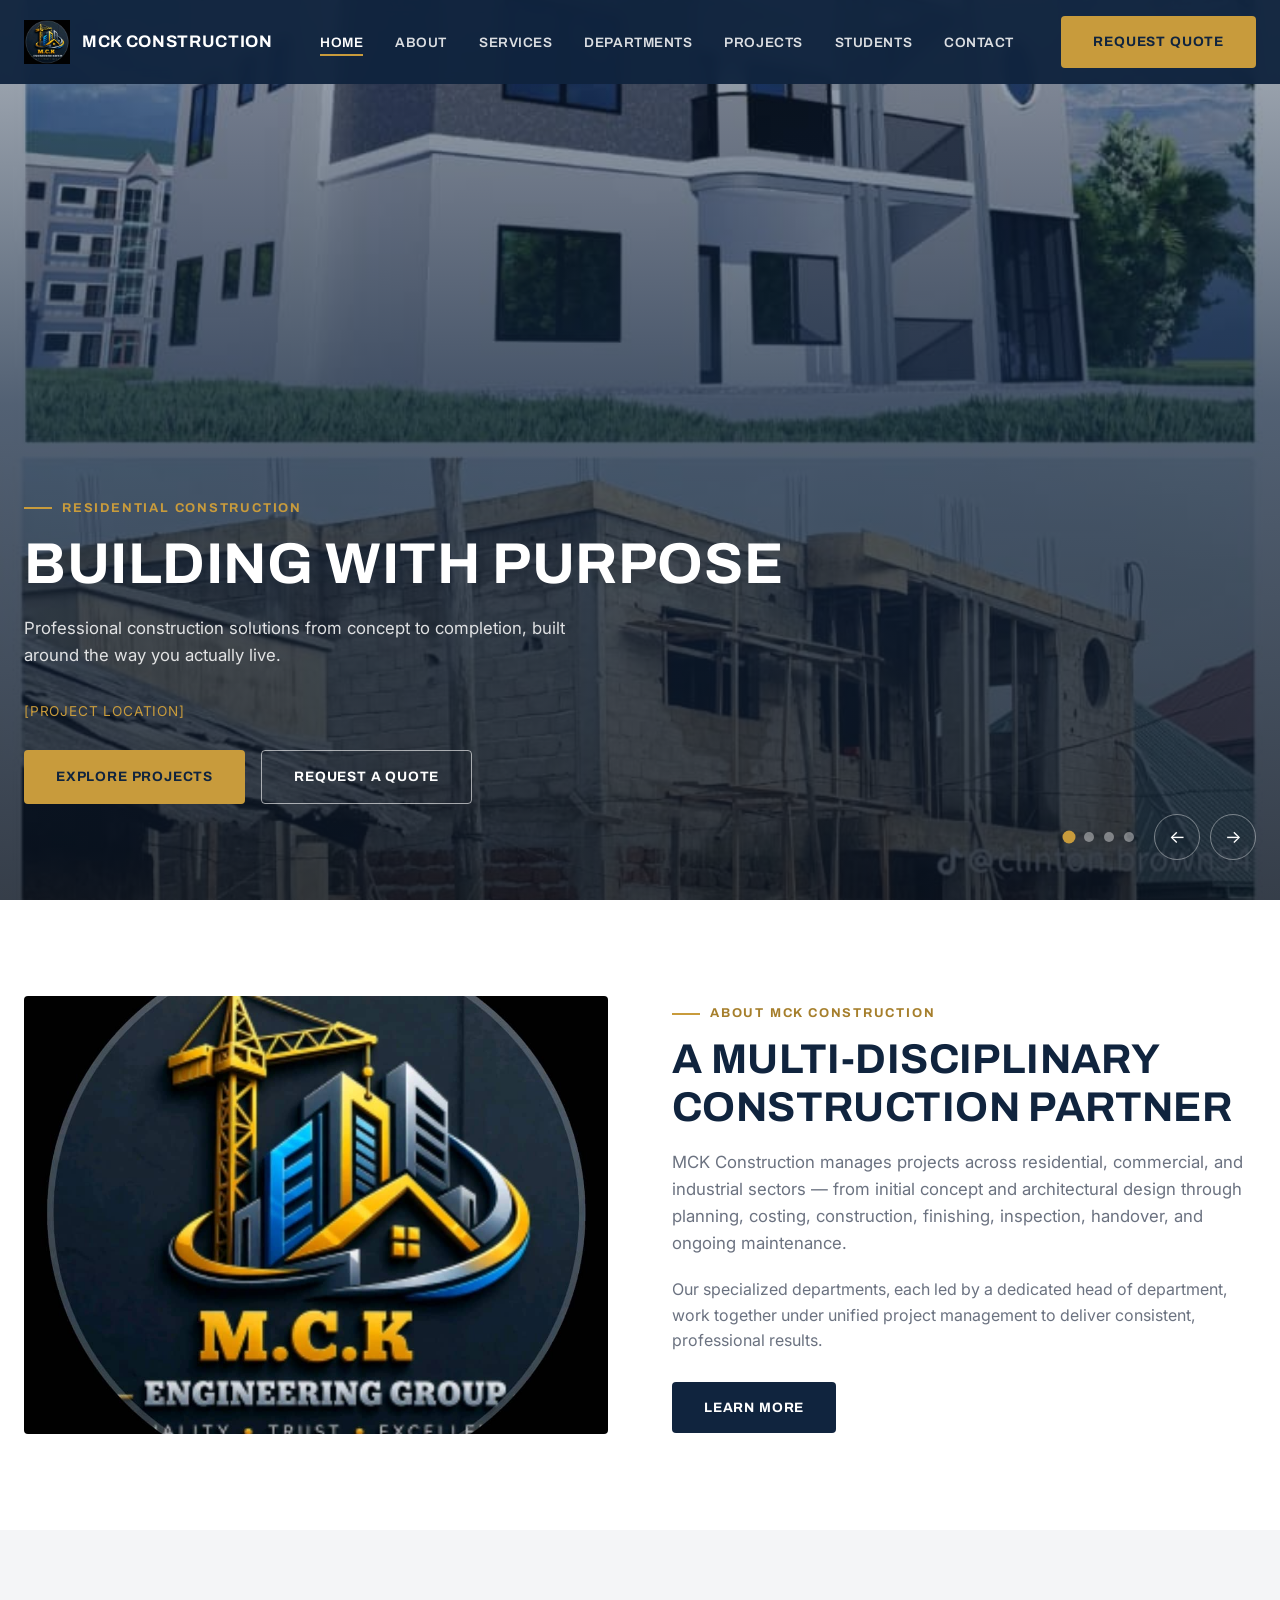
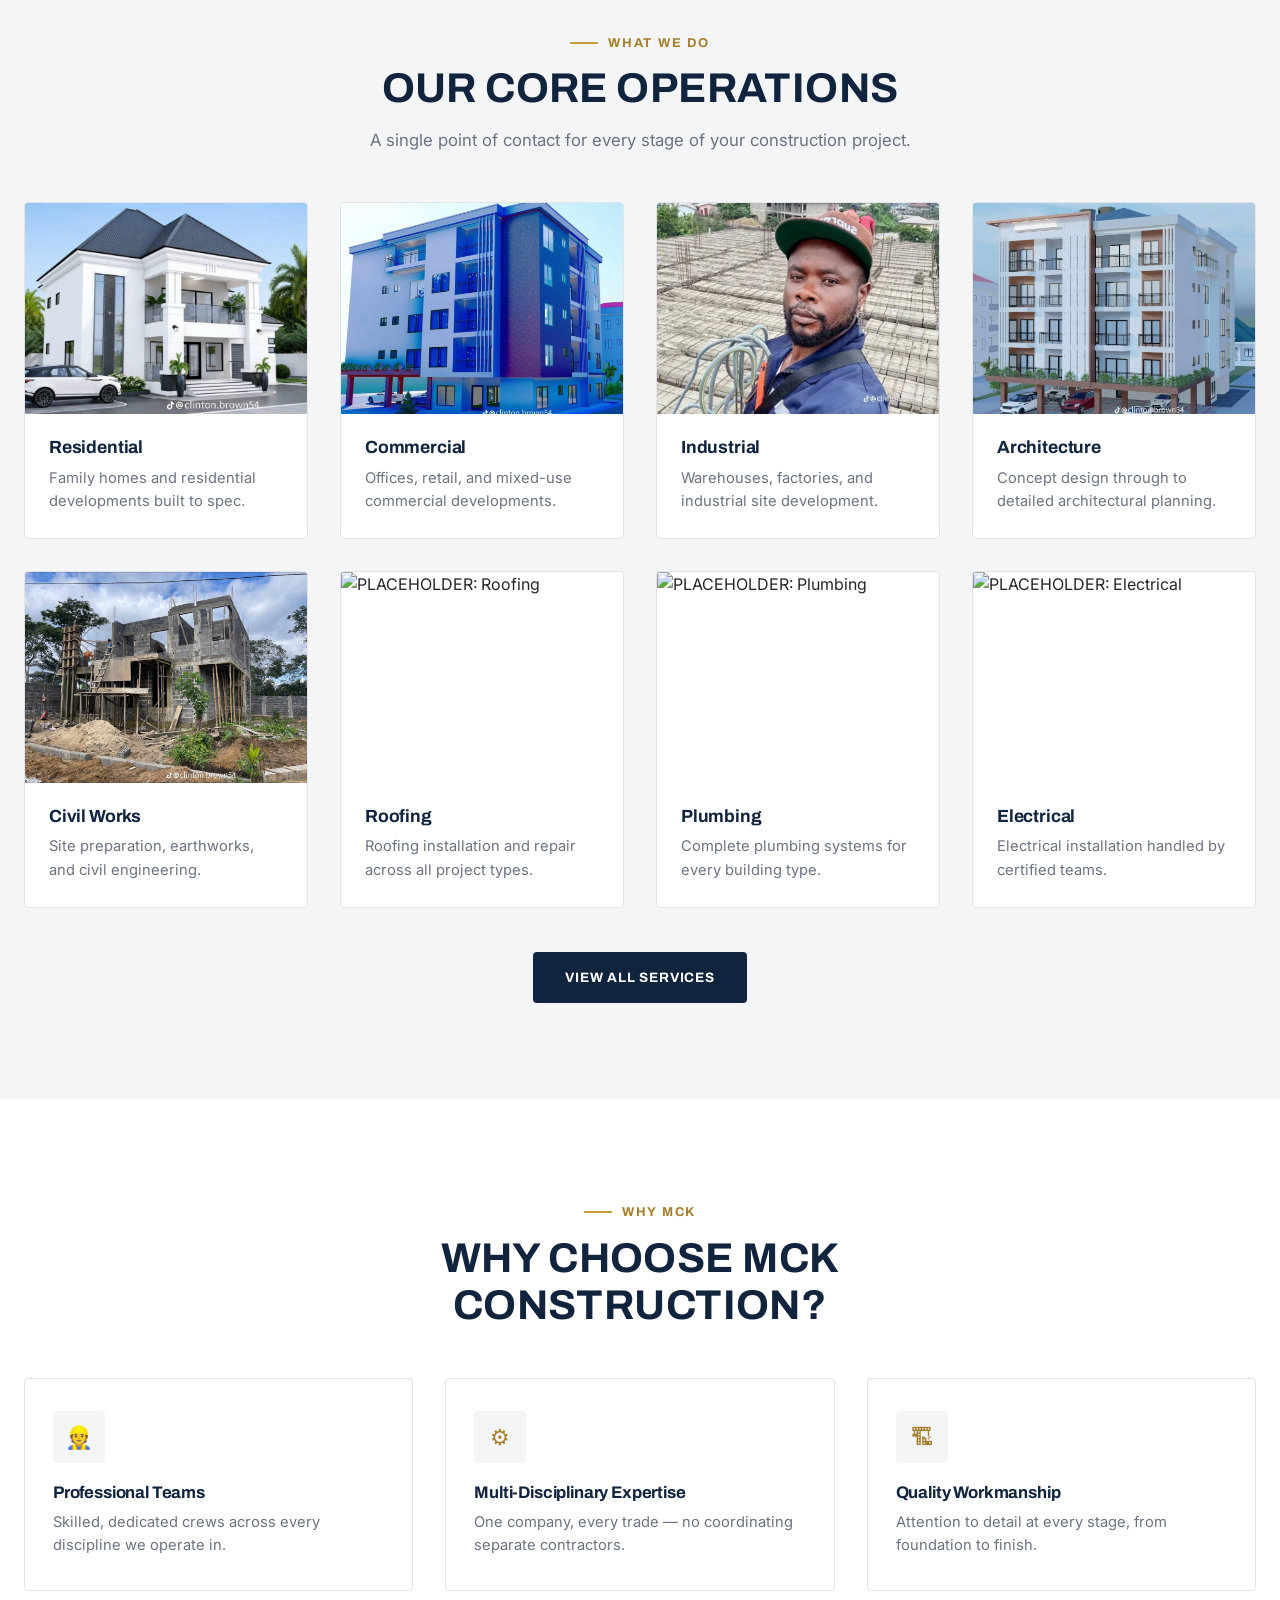
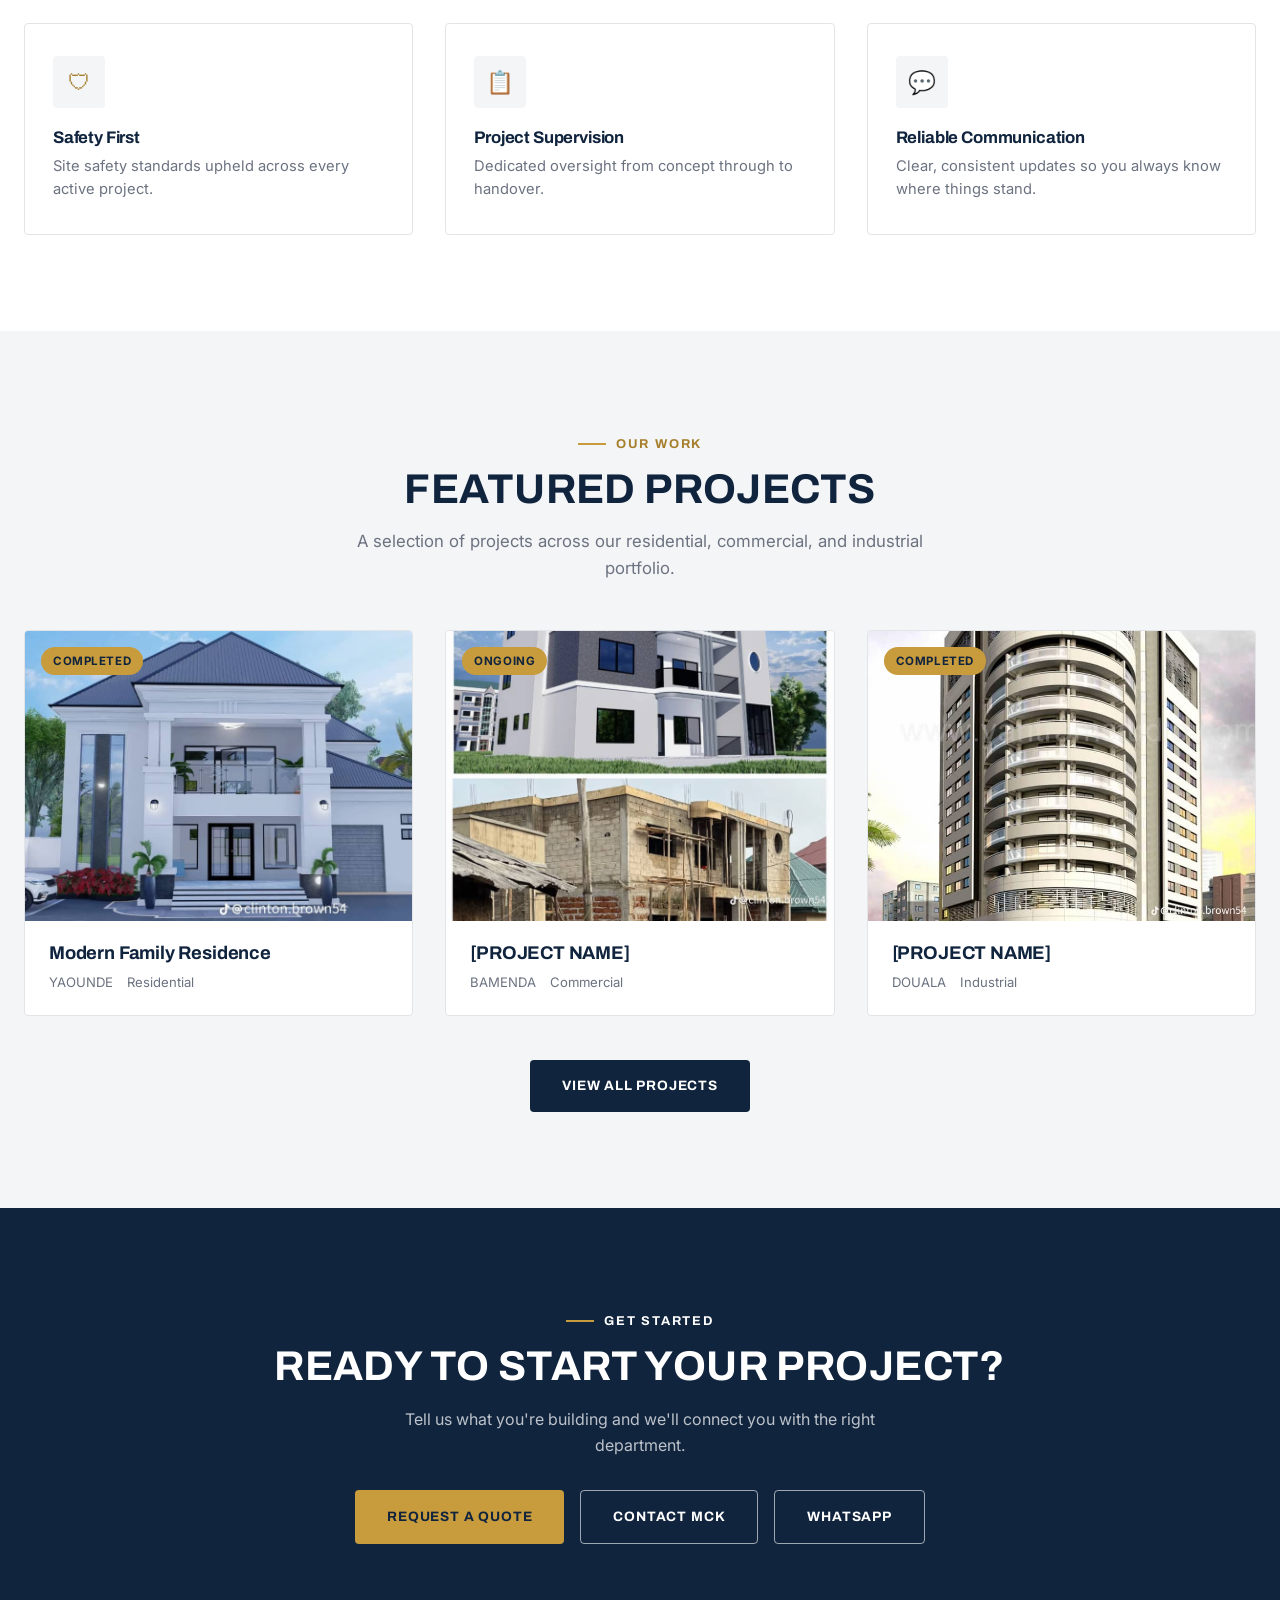
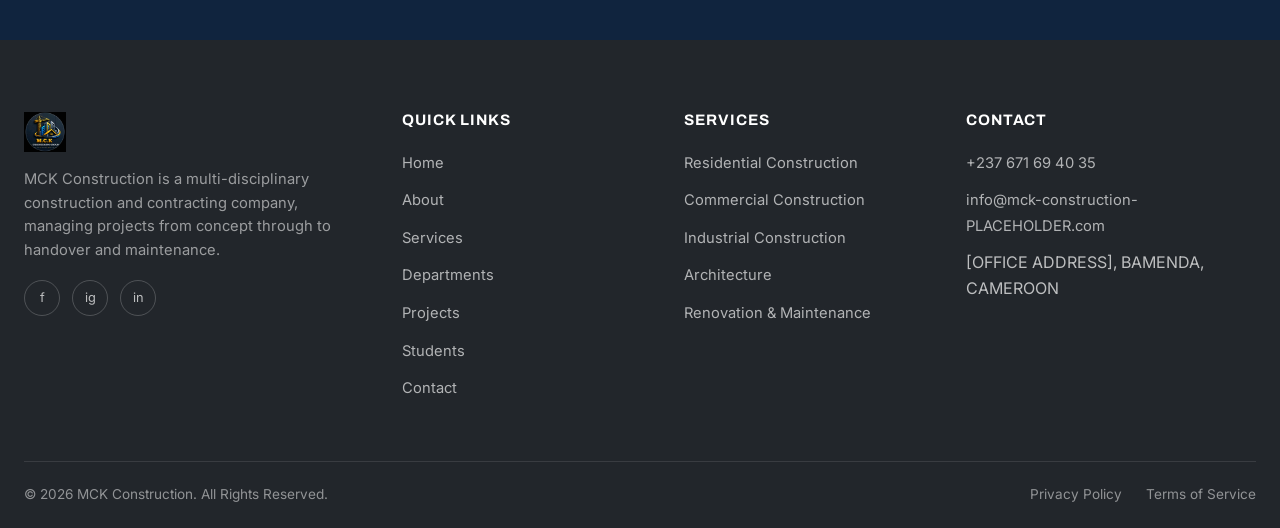
==== commit 5c944807: "Update website and WhatsApp contact" ====
--- a/index.html
+++ b/index.html
@@ -334,7 +334,7 @@
           <a href="quote.html" class="btn btn-primary">Request a Quote</a>
           <a href="contact.html" class="btn btn-outline">Contact MCK</a>
           <!-- CONTACT PLACEHOLDER: WhatsApp link pulled from SITE_DATA in main.js -->
-          <a href="https://wa.me/237XXXXXXXXX" class="btn btn-outline">WhatsApp</a>
+          <a href="${SITE_DATA.contact.whatsappHref}" class="btn btn-outline">WhatsApp</a>
         </div>
       </div>
     </section>
